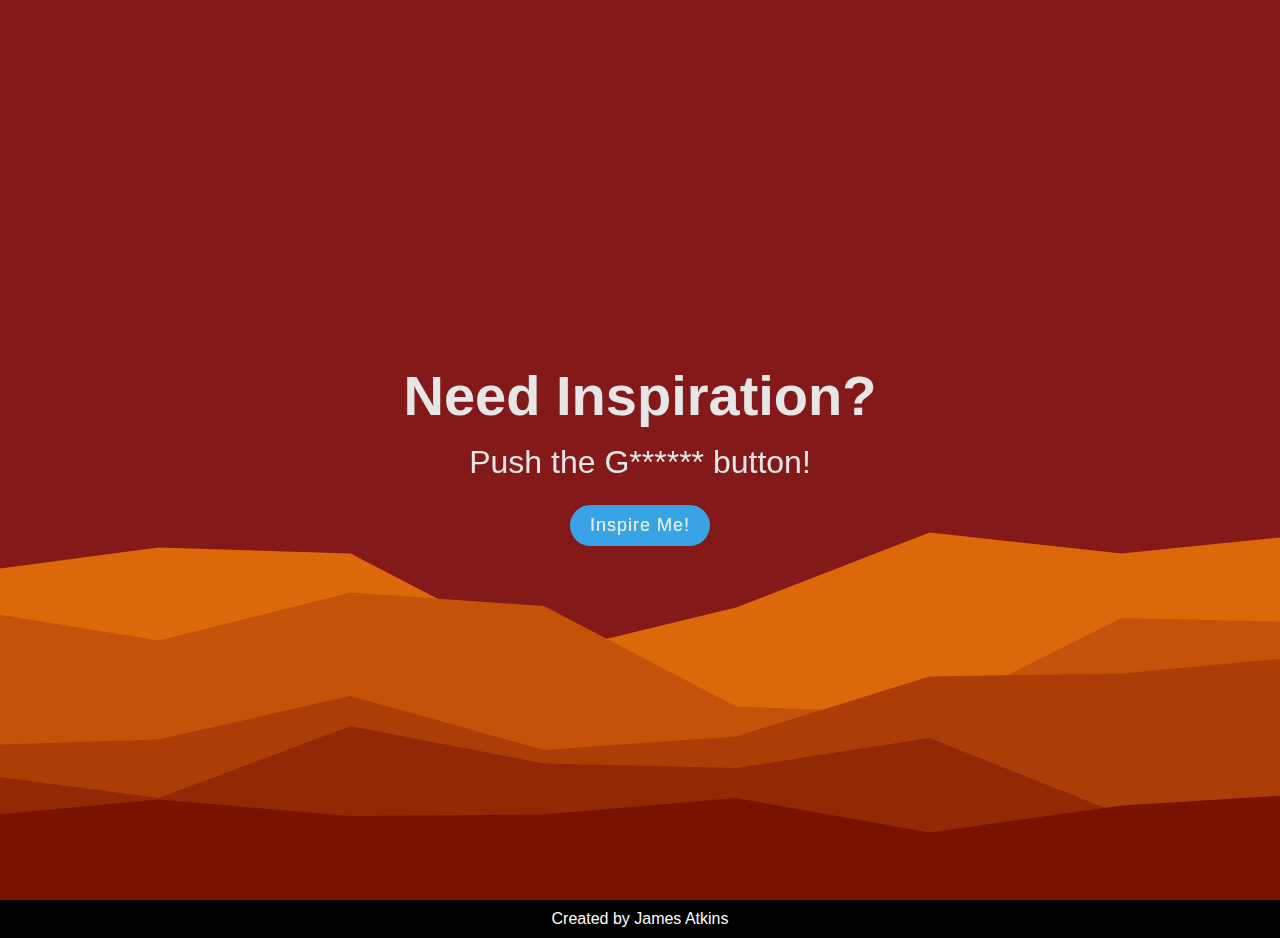
==== index.html @ 918127f1 "Update 7.17.2024" ====
<!DOCTYPE html>
<html>
<head>
    <title>Message Generator</title>
    <link rel="stylesheet" type="text/css" href="styles.css">
</head>
<body>
    <main>
        <header>
            <h1>Need Inspiration?</h1>
        </header>
        <div>
            <p> Push the G****** button!</p>
            <button id="inspire-button">
                Inspire me!
            </button>
            <div id="expanded-element" class="hidden">
                <q id="random-quote"></q>
                <p id="random-author"></p>
            </div>
        </div>
    </main>
</body>
<footer>
    <p>Created by James Atkins</p>
</footer>
<script src="messages.js"></script>
</html>
---- styles.css ----
* {
    margin: 0;
    padding: 0;
    box-sizing: border-box;
}

body {
    font-family: 'Poppins', sans-serif;
    background-color: #f5f5f5;
    height: auto;
}

header {
    margin: 0;
    text-align: center;
}

h1 {
    font-size: 3.5rem;
    font-weight: 600;
    margin: 0.5rem 0;
}

main {
    display: flex;
    flex-direction: column;
    background: url(layered-peaks-haikei.svg) no-repeat center center/cover;
    color: white;
    align-items: center;
    margin: 0 auto;
    padding: 0;
    height: 100vh;
    justify-content: center;
    filter: brightness(90%);
    
}

div {
    margin: 0;
    padding: 0;
    text-align: center;

}

div p {
    font-size: 2rem;
    font-weight: 500;
    margin: 0.5rem 0;
}

button {
    font-size: 1.5rem;
    margin-top: 1rem;
    border-radius: 25px;
    padding: 5px;
    cursor: pointer;
    filter: brightness(120%);
}

#inspire-button {
    padding: 10px 20px;
    font-size: 18px;
    background-color: #3498db;
    color: white;
    border: none;
    outline:none;
    cursor: pointer;
    transition: transform 0.4s ease-out, opacity 0.2s ease-out;
    letter-spacing: 1px;
    text-transform: capitalize;

}

#inspire-button.clicked {
    transform: scale(2);
    opacity: 0;
}

#expanded-element {
    display: none;
    background-color: darkorange;
    font-size: 1.5rem;
    font-style: italic;
    color: black;
    text-align: center;
    transition: transform 0.4s ease-out;
    transition: opacity 0.4s ease-out;
    padding: 3rem;
    position: fixed;
    width: 80%;
    height: 50vh;
    top: 50%;
    left: 50%;
    border: 1px solid black;
    border-radius: 100px;
    z-index: 1000;
    
}

#expanded-element.visible {
    display: flex;
    flex-direction: column;
    transform: translate(-50%, -50%);
    opacity: 1;
    justify-content: space-evenly;

}

#random-quote {
    margin: 0 auto;
    padding: 1rem;
}

.hidden {
    display: none;
}

footer {
    /* background-color: #8b2708; */
    background-color: black;
    color: #fff;
    text-align: center;
    padding: 10px 0;
}
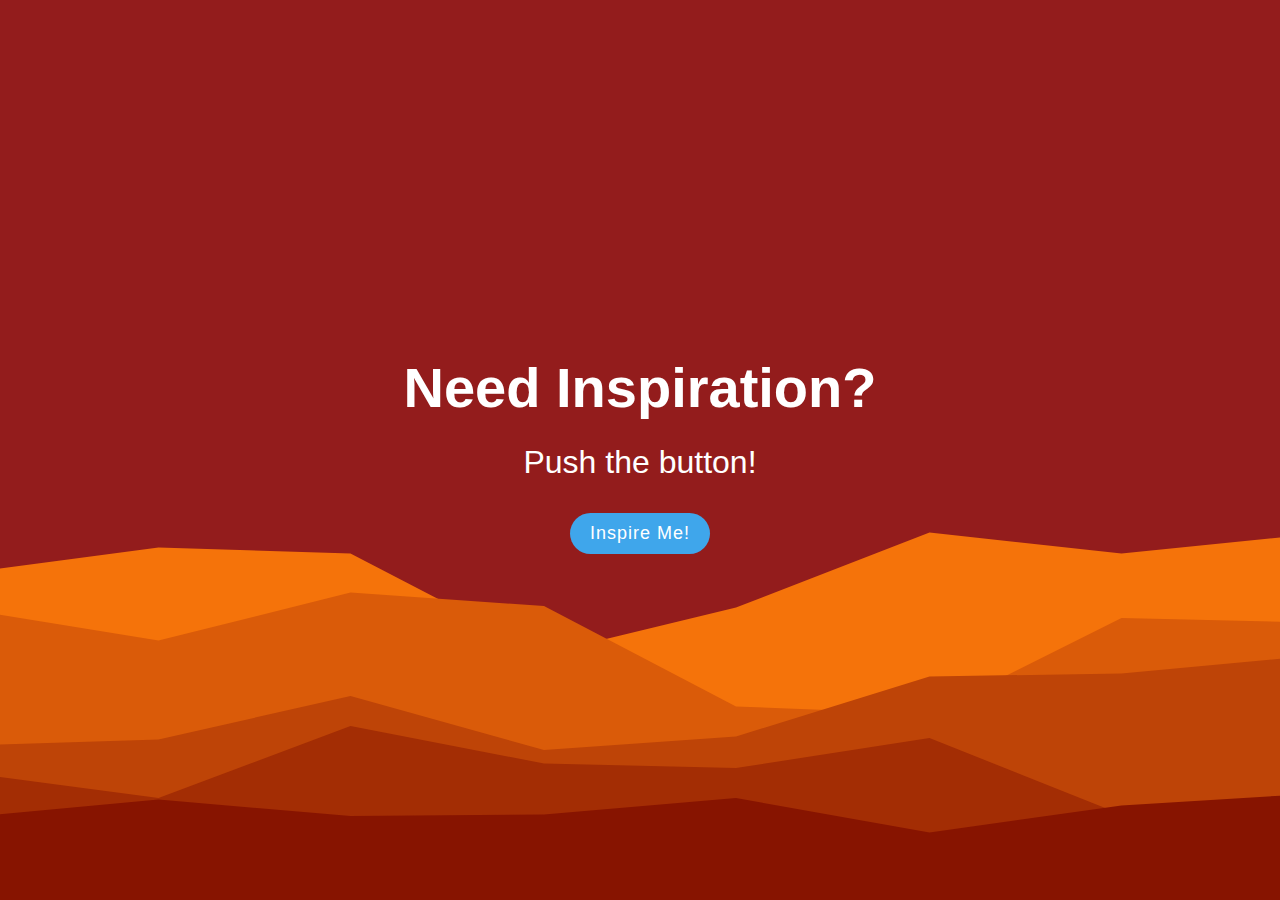
==== commit 413e8d60: "Update 7.18.2024" ====
--- a/index.html
+++ b/index.html
@@ -3,6 +3,9 @@
 <head>
     <title>Message Generator</title>
     <link rel="stylesheet" type="text/css" href="styles.css">
+    <meta content="IE=edge" http-equiv="X-UA-Compatible">
+    <meta charset="UTF-8">
+    <meta name="viewport" content="width=device-width, initial-scale=1.0">
 </head>
 <body>
     <main>
@@ -10,7 +13,7 @@
             <h1>Need Inspiration?</h1>
         </header>
         <div>
-            <p> Push the G****** button!</p>
+            <p> Push the button!</p>
             <button id="inspire-button">
                 Inspire me!
             </button>
@@ -21,8 +24,5 @@
         </div>
     </main>
 </body>
-<footer>
-    <p>Created by James Atkins</p>
-</footer>
 <script src="messages.js"></script>
 </html>--- a/styles.css
+++ b/styles.css
@@ -31,7 +31,7 @@
     padding: 0;
     height: 100vh;
     justify-content: center;
-    filter: brightness(90%);
+    /* filter: brightness(90%); */
     
 }
 
@@ -45,7 +45,8 @@
 div p {
     font-size: 2rem;
     font-weight: 500;
-    margin: 0.5rem 0;
+    margin: 0;
+    padding: 1rem;
 }
 
 button {
@@ -54,18 +55,23 @@
     border-radius: 25px;
     padding: 5px;
     cursor: pointer;
+    
+}
+
+button:hover {
+    transform: scale(1.2);
     filter: brightness(120%);
 }
 
 #inspire-button {
     padding: 10px 20px;
     font-size: 18px;
-    background-color: #3498db;
+    background-color: #3fa6eb;
     color: white;
     border: none;
     outline:none;
     cursor: pointer;
-    transition: transform 0.4s ease-out, opacity 0.2s ease-out;
+    /* transition: transform 0.4s ease-out, opacity 0.2s ease-out; */
     letter-spacing: 1px;
     text-transform: capitalize;
 
@@ -92,7 +98,7 @@
     top: 50%;
     left: 50%;
     border: 1px solid black;
-    border-radius: 100px;
+    border-radius: 50px;
     z-index: 1000;
     
 }
@@ -103,22 +109,127 @@
     transform: translate(-50%, -50%);
     opacity: 1;
     justify-content: space-evenly;
+    width: 650px;
 
 }
 
 #random-quote {
     margin: 0 auto;
-    padding: 1rem;
+    padding: 0 1rem;
+}
+
+#random-author {
+    margin: 0 auto;
+    padding: 0;
+
 }
 
 .hidden {
     display: none;
 }
 
-footer {
-    /* background-color: #8b2708; */
+/* footer {
+    background-color: #8b2708;
     background-color: black;
     color: #fff;
     text-align: center;
     padding: 10px 0;
+} */
+
+@media only screen and (min-width: 320px) and (max-width: 475px) {
+    main {
+        height: 100vh;
+    }
+
+    header { 
+        padding: 0 0.5rem;
+    }
+    
+    h1 {
+        font-size: 2.5rem;
+        padding: 0 0.6rem
+    }
+
+    div p {
+        font-size: 1.5rem;
+    }
+
+    #random-quote {
+        padding: 0;
+    }
+
+    #expanded-element {
+        width: 90%;
+        height: 50vh;
+    }
+
+    #expanded-element.visible {
+        width: 90%;
+        padding: 1rem;
+        height: 50vh;
+    }
+}
+
+@media only screen and (min-width: 476px) and (max-width: 768px) {
+    main {
+        height: 100vh;
+    }
+
+    header { 
+        padding: 0 0.5rem;
+    }
+    
+    h1 {
+        font-size: 2.5rem;
+        padding: 0 0.6rem;
+    }
+
+    div p {
+        font-size: 1.5rem;
+    }
+
+    #random-quote {
+        padding: 0;
+    }
+
+    #expanded-element {
+        width: 90%;
+        height: 50vh;
+    }
+
+    #expanded-element.visible {
+        width: 90%;
+        padding: 1rem;
+        height: 50vh;
+    }
+}
+
+@media only screen and (max-width: 768px) and (orientation: landscape) {
+    main {
+        height: 100vh;
+    }
+
+    header { 
+        padding: 0 0.5rem;
+    }
+
+    h1 {
+        font-size: 2.5rem;
+        padding: 0 0.6rem;
+    }
+
+    div p {
+        font-size: 1.5rem;
+    }
+
+    #random-quote {
+        padding: 0;
+    }
+
+    #expanded-element.visible {
+        width: 90%;
+        padding: 1rem;
+        height: 60vh;
+    }
+
 }